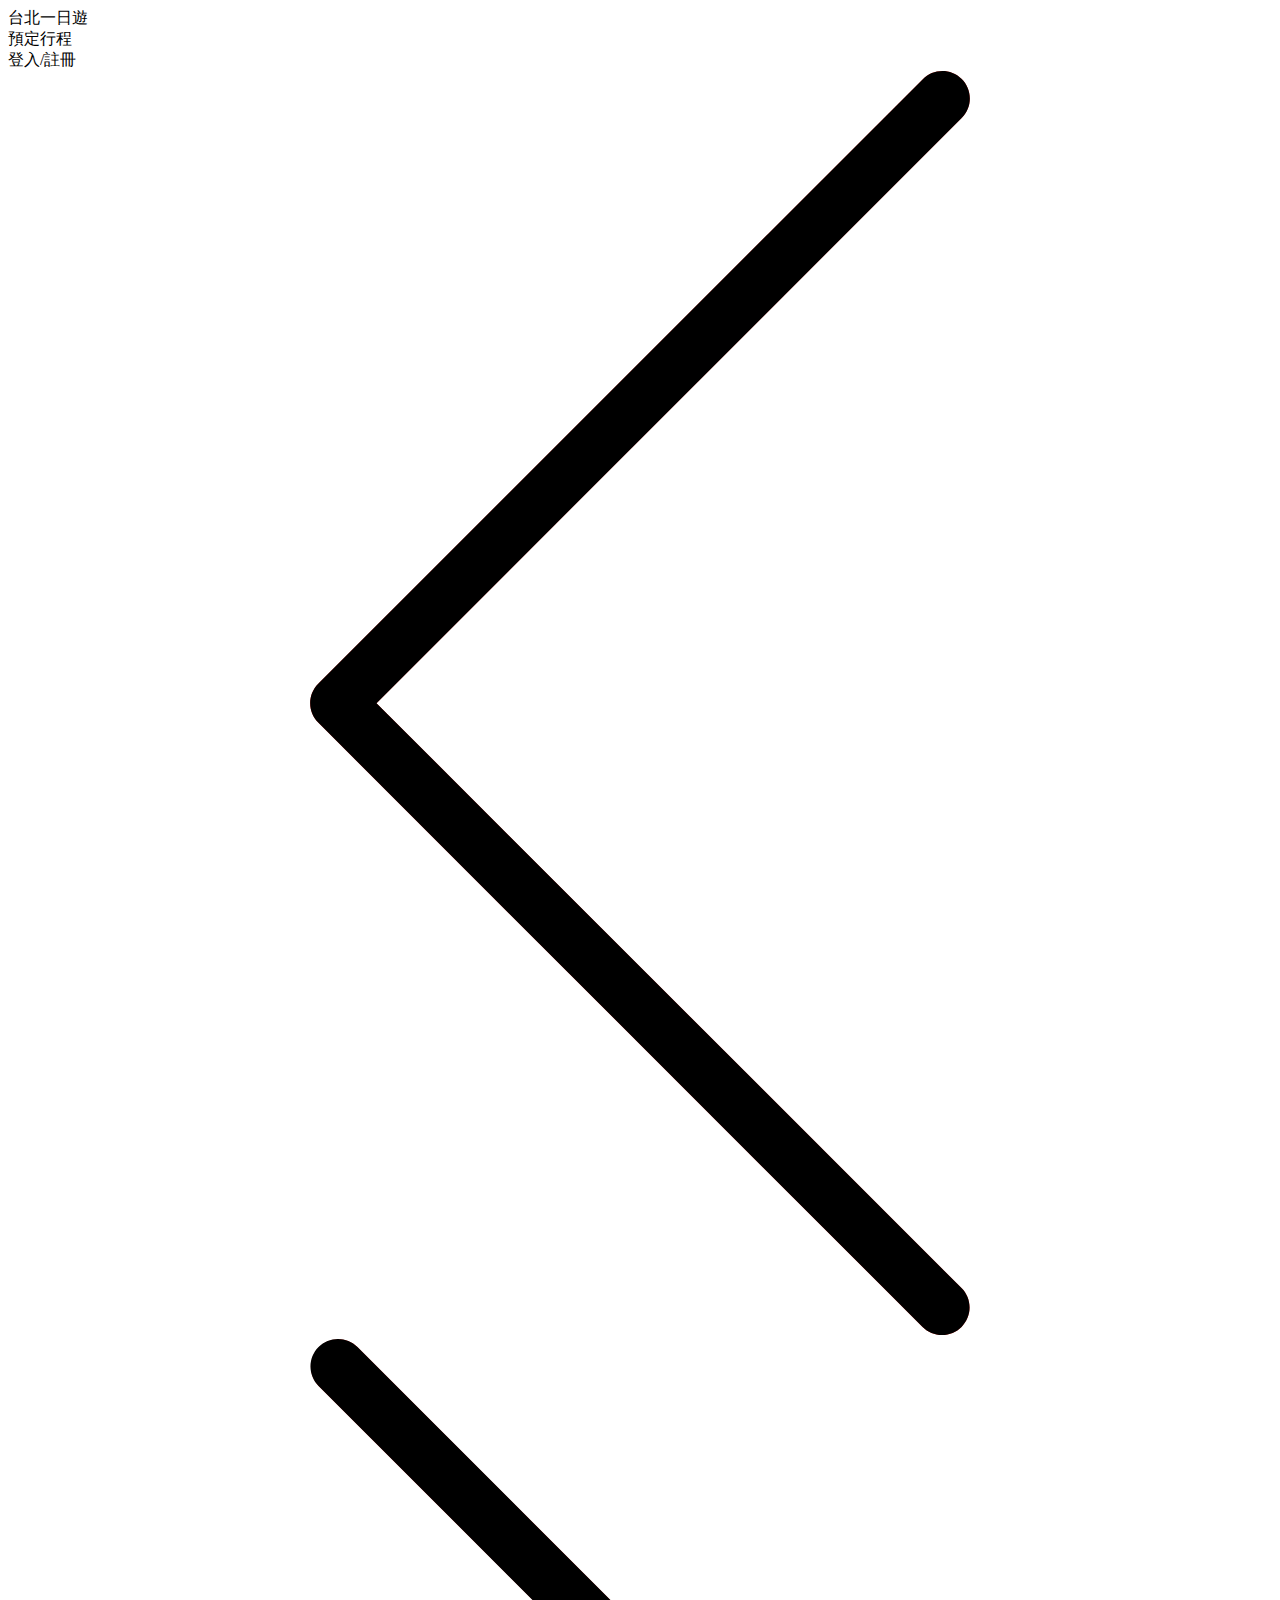
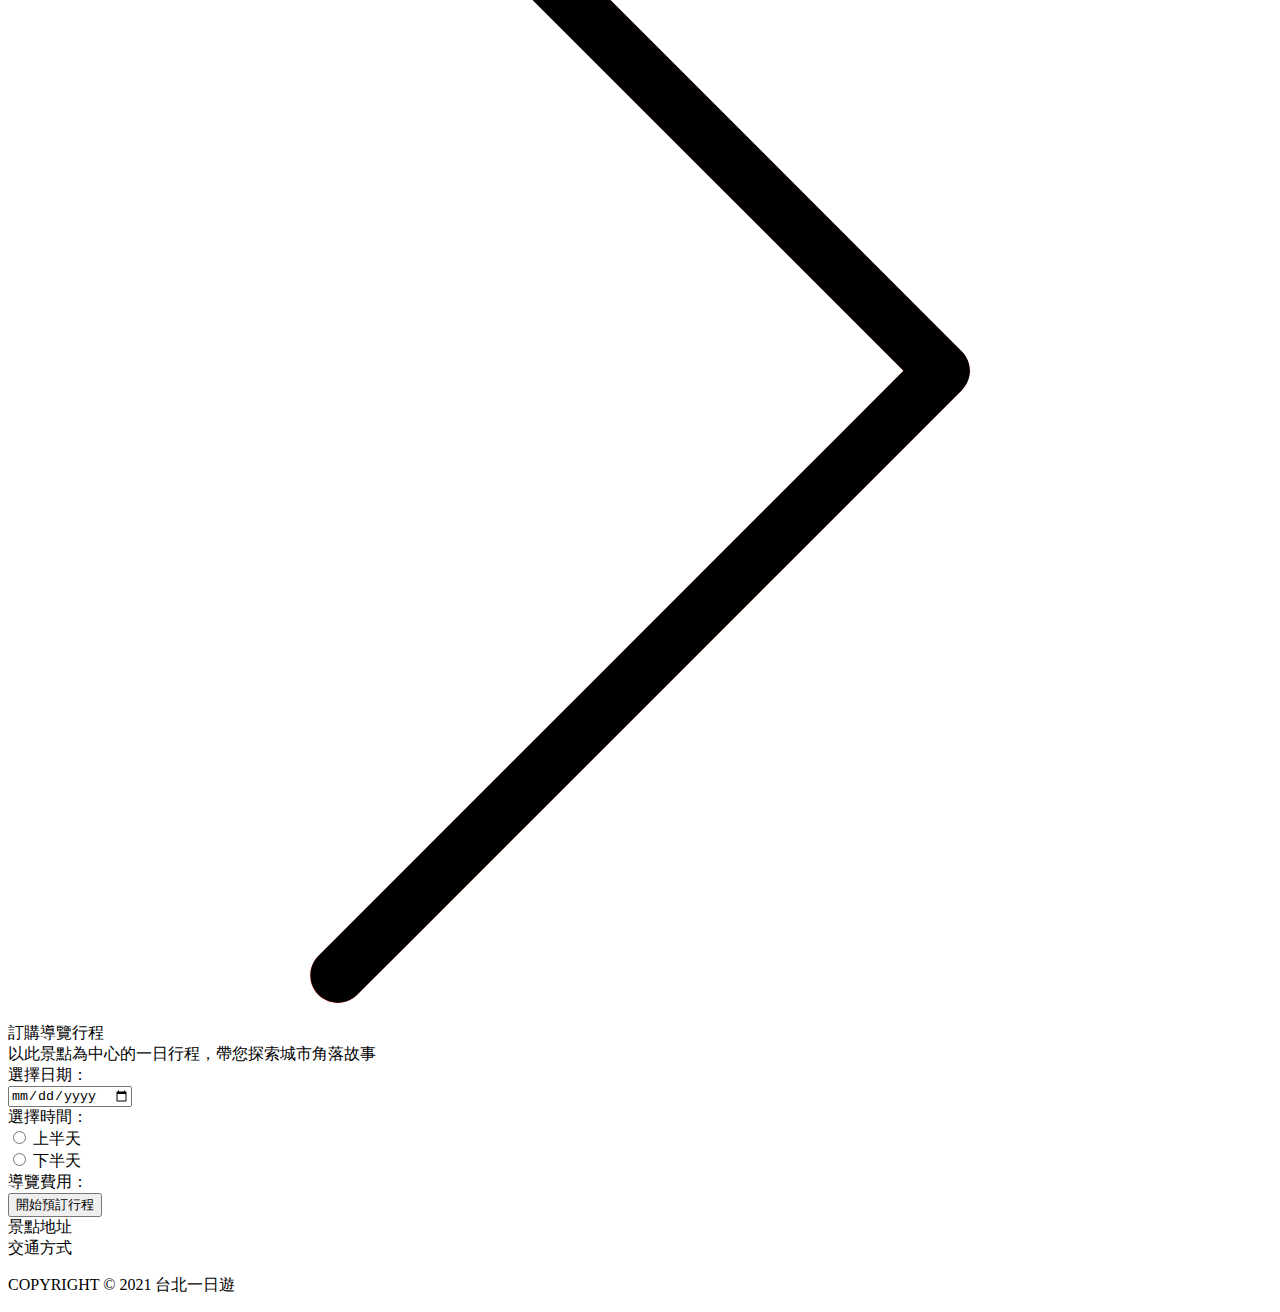
==== templates/attraction.html @ 61a6af25 "Frontend0503_2.2.0" ====
<!DOCTYPE html>
<html lang="en">

<head>
    <meta charset="UTF-8">
    <meta http-equiv="X-UA-Compatible" content="IE=edge">
    <meta name="viewport" content="width=device-width, initial-scale=1.0">
    <title>Document</title>
    <link rel="stylesheet" href="/style/Top.css" type="text/css">
    <link rel="stylesheet" href="/style/Footer.css" type="text/css">
    <link rel="stylesheet" href="/style/Main_attraction.css" type="text/css">
    <link rel="stylesheet" href="/style/img.css" type="text/css">

</head>

<header class="titleAndindex">
    <div class="headerIndexbox">
        <div>台北一日遊</div>
        <div class="box">
            <div>預定行程</div>
            <div>登入/註冊</div>
        </div>
    </div>
</header>

<body>
    <div class="contentSpace">
        <div id="bookingInfoBox">
            <div id="Bimgbox">
                <div class="imgbox">
                    <img src="[data-uri]"
                        id="arrow-left" />
                    <img src="[data-uri]"
                        id="arrow-right" />
                    <!--  -->
                    <div class="imgfooter">
                        <ul id="pagescroll"></ul>
                    </div>
                    <!--  -->
                    <!-- <ul id="pagescroll"></ul> -->
                    <div id="imagesscroll"></div>
                </div>
            </div>
            <div id="Binfobox">
                <div class="titlebox">
                    <div id="attractionName" class="title"></div>
                    <div id="attractionMRT" class="MRTinfo"></div>
                </div>
                <div class="bookingbox">
                    <div class="title">訂購導覽行程</div>
                    <div class="content">以此景點為中心的一日行程，帶您探索城市角落故事</div>
                    <form action="" id="bookingForm">
                        <div class="datebox">
                            <div class="title">選擇日期：</div>
                            <input type="date">
                        </div>
                        <div class="timebox">
                            <div class="title">選擇時間：</div>
                            <div class="noonbox">
                                <div class="noon">
                                    <input type="radio" name="time" value="noon" onclick="noonselect()"> 上半天
                                </div>
                                <div class="afternoon">
                                    <input type="radio" name="time" value="afternoon" onclick="afternoonselect()"> 下半天
                                </div>
                            </div>
                        </div>
                        <div class="paybox">
                            <div class="title">導覽費用：</div>
                            <div id="pay" class="pay"></div>
                        </div>
                        <button>開始預訂行程</button>
                    </form>
                </div>
            </div>
        </div>
        <div id="attractionInfoBox">
            <div id="abstract" class="abstract">
            </div>
            <div id="address" class="address">
                <div class="title">景點地址</div>
                <div id="addresscontent" class="content"></div>

            </div>
            <div class="Transportation">
                <div class="title">交通方式</div>
                <div id="Transcontent" class="content"></div>

            </div>
        </div>
    </div>
</body>

<footer>
    <p>COPYRIGHT © 2021 台北一日遊</p>
</footer>
<script type="text/javascript" src="/JS/click.js"></script>
<script type="text/javascript" src="/JS/attraction.js"></script>
<script type="text/javascript" src="/JS/img.js"></script>

</html>
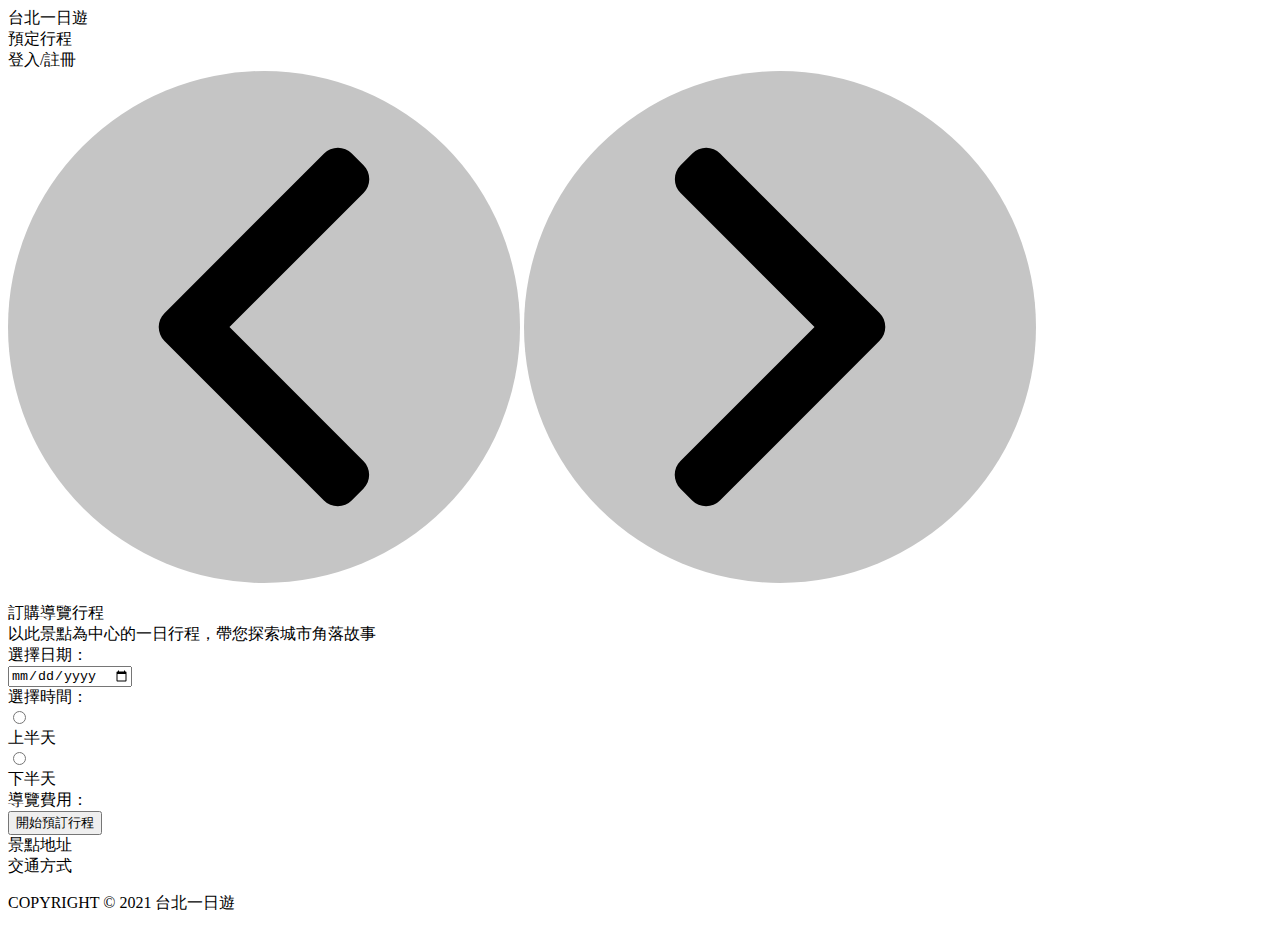
==== commit 51960d3e: "Frontend0503_2.2.3" ====
--- a/templates/attraction.html
+++ b/templates/attraction.html
@@ -28,9 +28,9 @@
         <div id="bookingInfoBox">
             <div id="Bimgbox">
                 <div class="imgbox">
-                    <img src="[data-uri]"
+                    <img src="[data-uri]"
                         id="arrow-left" />
-                    <img src="[data-uri]"
+                    <img src="[data-uri]"
                         id="arrow-right" />
                     <!--  -->
                     <div class="imgfooter">
@@ -58,10 +58,12 @@
                             <div class="title">選擇時間：</div>
                             <div class="noonbox">
                                 <div class="noon">
-                                    <input type="radio" name="time" value="noon" onclick="noonselect()"> 上半天
+                                    <input type="radio" name="time" value="noon" onclick="noonselect()">
+                                    <div>上半天</div>
                                 </div>
                                 <div class="afternoon">
-                                    <input type="radio" name="time" value="afternoon" onclick="afternoonselect()"> 下半天
+                                    <input type="radio" name="time" value="afternoon" onclick="afternoonselect()">
+                                    <div>下半天</div>
                                 </div>
                             </div>
                         </div>
@@ -74,6 +76,7 @@
                 </div>
             </div>
         </div>
+        <div class="splitline"></div>
         <div id="attractionInfoBox">
             <div id="abstract" class="abstract">
             </div>
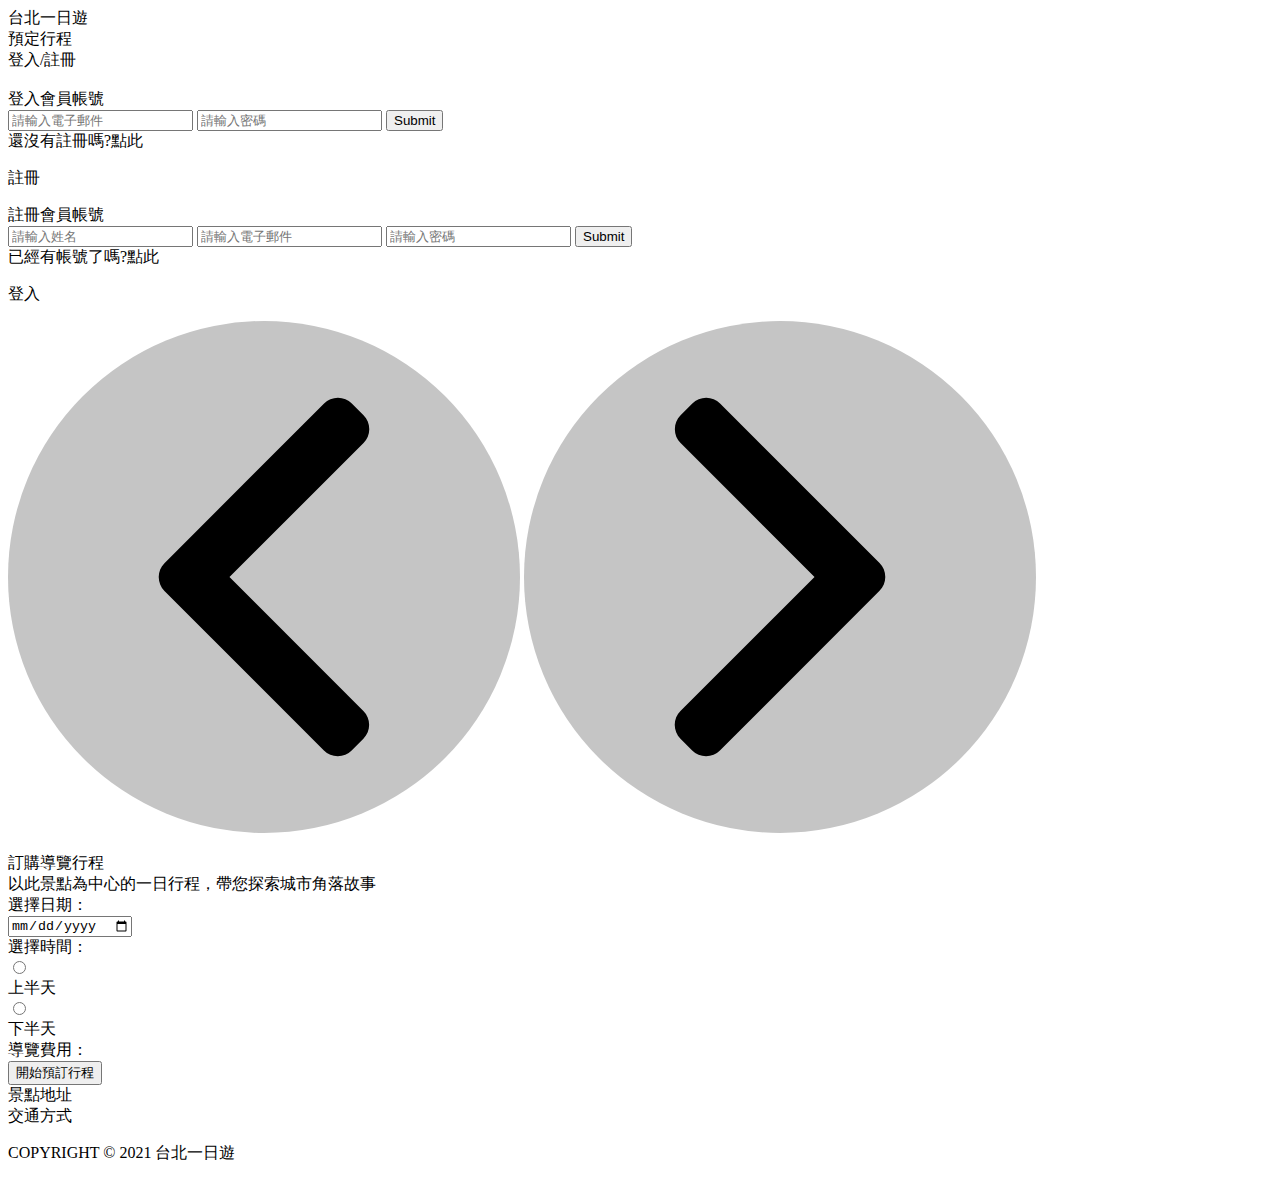
==== commit 29027d52: "Frontend0503_2.2.4" ====
--- a/templates/attraction.html
+++ b/templates/attraction.html
@@ -6,10 +6,11 @@
     <meta http-equiv="X-UA-Compatible" content="IE=edge">
     <meta name="viewport" content="width=device-width, initial-scale=1.0">
     <title>Document</title>
-    <link rel="stylesheet" href="/style/Top.css" type="text/css">
+    <!-- <link rel="stylesheet" href="/style/Top.css" type="text/css"> -->
     <link rel="stylesheet" href="/style/Footer.css" type="text/css">
     <link rel="stylesheet" href="/style/Main_attraction.css" type="text/css">
     <link rel="stylesheet" href="/style/img.css" type="text/css">
+    <link rel="stylesheet" href="/style/signB&B.css" type="text/css">
 
 </head>
 
@@ -24,6 +25,35 @@
 </header>
 
 <body>
+    <div id="signBackground"></div>
+    <div id="signBox">
+        <!-- 預設燈入為初始畫面 點擊後變更為註冊畫面 -->
+        <!--    div display切換 or JS生成 -->
+        <div class="head"></div>
+        <img src="/img/icon/close.png" alt="">
+        <div class="signinInfobox">
+            <form action="">
+                <div class="title">登入會員帳號</div>
+                <input type="text" name="signinEmail" placeholder="請輸入電子郵件" required>
+                <input type="text" name="signinPassword" placeholder="請輸入密碼" required>
+                <button>Submit</button>
+                <div class="content">還沒有註冊嗎?點此<p>註冊</p>
+                </div>
+            </form>
+        </div>
+        <div class="signupUpfobox">
+            <form action="">
+                <div class="title">註冊會員帳號</div>
+                <input type="text" name="signupUsername" placeholder="請輸入姓名" required>
+                <input type="text" name="signupPassword" placeholder="請輸入電子郵件" required>
+                <input type="text" name="signupPassword" placeholder="請輸入密碼" required>
+                <button>Submit</button>
+                <div class="content">已經有帳號了嗎?點此<p>登入</p>
+                </div>
+            </form>
+        </div>
+
+    </div>
     <div class="contentSpace">
         <div id="bookingInfoBox">
             <div id="Bimgbox">
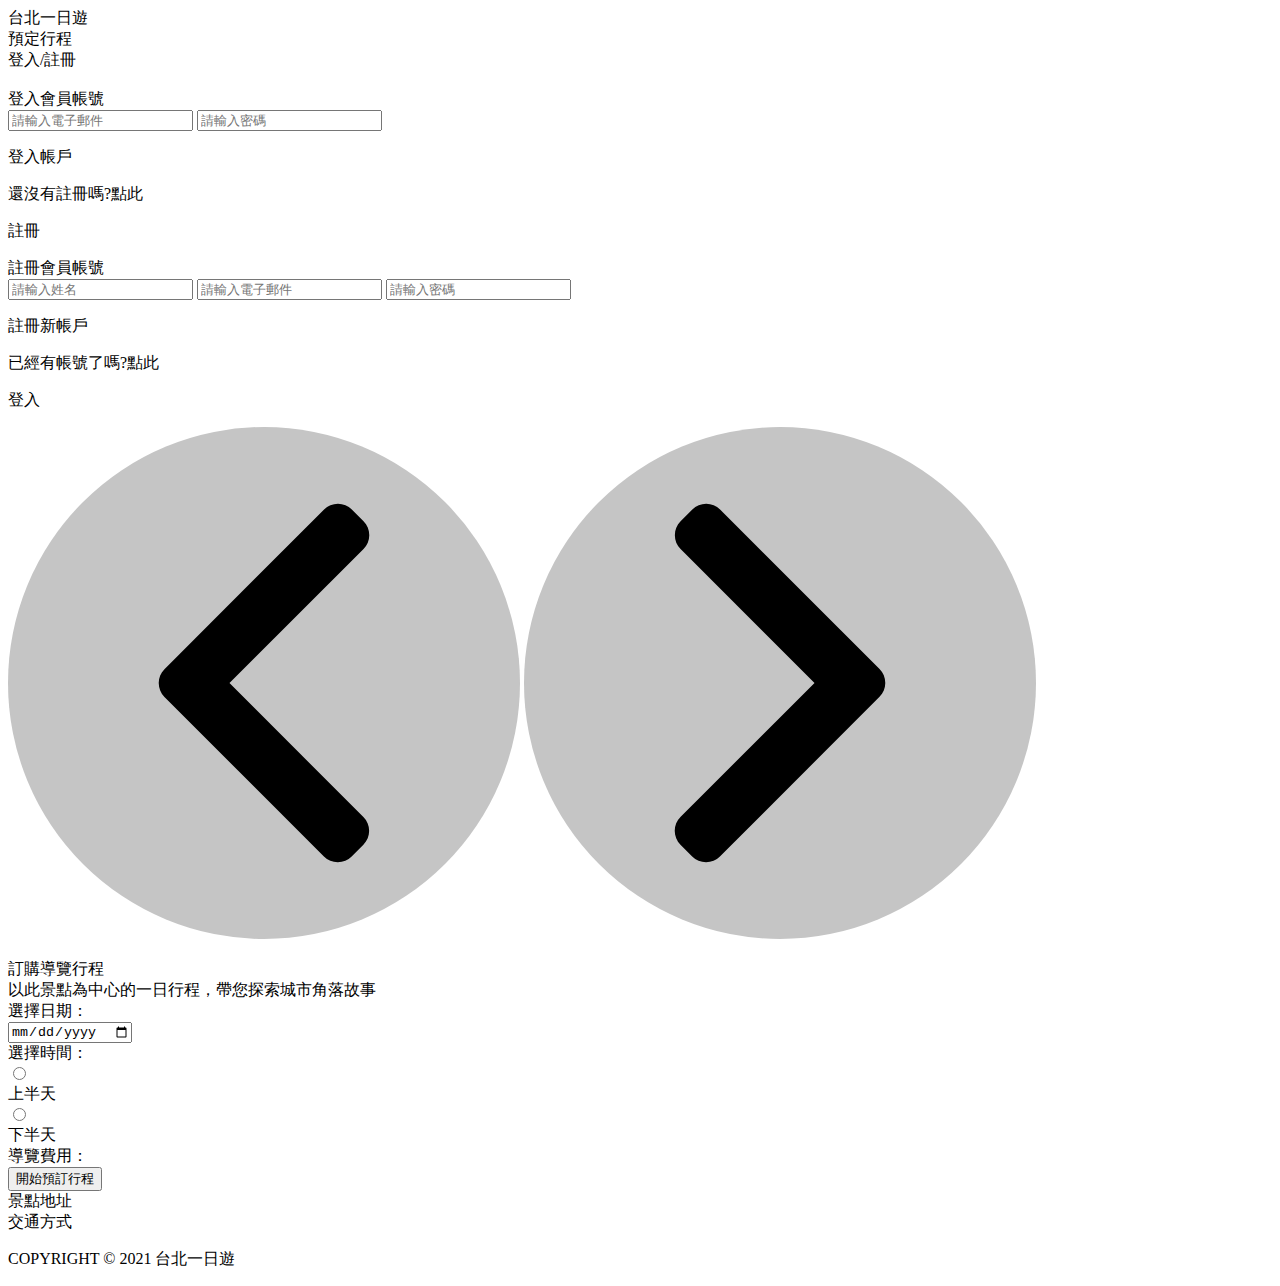
==== commit 794e3515: "Frontend0510_3.1.0" ====
--- a/templates/attraction.html
+++ b/templates/attraction.html
@@ -19,40 +19,47 @@
         <div>台北一日遊</div>
         <div class="box">
             <div>預定行程</div>
-            <div>登入/註冊</div>
+            <div id="singnboxBTN" onclick="showsignbox() ">登入/註冊</div>
         </div>
     </div>
 </header>
 
 <body>
-    <div id="signBackground"></div>
+    <div id="signBackground" onclick="closesignbox()"></div>
     <div id="signBox">
         <!-- 預設燈入為初始畫面 點擊後變更為註冊畫面 -->
         <!--    div display切換 or JS生成 -->
         <div class="head"></div>
-        <img src="/img/icon/close.png" alt="">
-        <div class="signinInfobox">
-            <form action="">
+        <img src="/img/icon/close.png" alt="" onclick="closesignbox()">
+        <div id="signinInfobox" class="signinInfobox">
+            <form id="A_signin" action="/A_signin" method="POST">
                 <div class="title">登入會員帳號</div>
                 <input type="text" name="signinEmail" placeholder="請輸入電子郵件" required>
                 <input type="text" name="signinPassword" placeholder="請輸入密碼" required>
-                <button>Submit</button>
-                <div class="content">還沒有註冊嗎?點此<p>註冊</p>
+                <div class="button" onclick="signin()">
+                    <p>登入帳戶</p>
+                </div>
+                <div id="signinMessage"></div>
+                <div class="content">還沒有註冊嗎?點此<p onclick="showsignUpInfo()">註冊</p>
                 </div>
             </form>
         </div>
-        <div class="signupUpfobox">
-            <form action="">
+        <div id="signupInfobox" class="signupInfobox">
+            <form id="A_signup" action="/A_signup" method="POST">
                 <div class="title">註冊會員帳號</div>
                 <input type="text" name="signupUsername" placeholder="請輸入姓名" required>
-                <input type="text" name="signupPassword" placeholder="請輸入電子郵件" required>
+                <input type="text" name="signupEnail" placeholder="請輸入電子郵件" required>
                 <input type="text" name="signupPassword" placeholder="請輸入密碼" required>
-                <button>Submit</button>
-                <div class="content">已經有帳號了嗎?點此<p>登入</p>
+                <div class="button" onclick="signup()">
+                    <p>
+                        註冊新帳戶
+                    </p>
+                </div>
+                <div id="signupMessage"></div>
+                <div class="content">已經有帳號了嗎?點此<p onclick="showsignInInfo()">登入</p>
                 </div>
             </form>
         </div>
-
     </div>
     <div class="contentSpace">
         <div id="bookingInfoBox">
@@ -130,5 +137,6 @@
 <script type="text/javascript" src="/JS/click.js"></script>
 <script type="text/javascript" src="/JS/attraction.js"></script>
 <script type="text/javascript" src="/JS/img.js"></script>
+<script type="text/javascript" src="/JS/sign.js"></script>
 
 </html>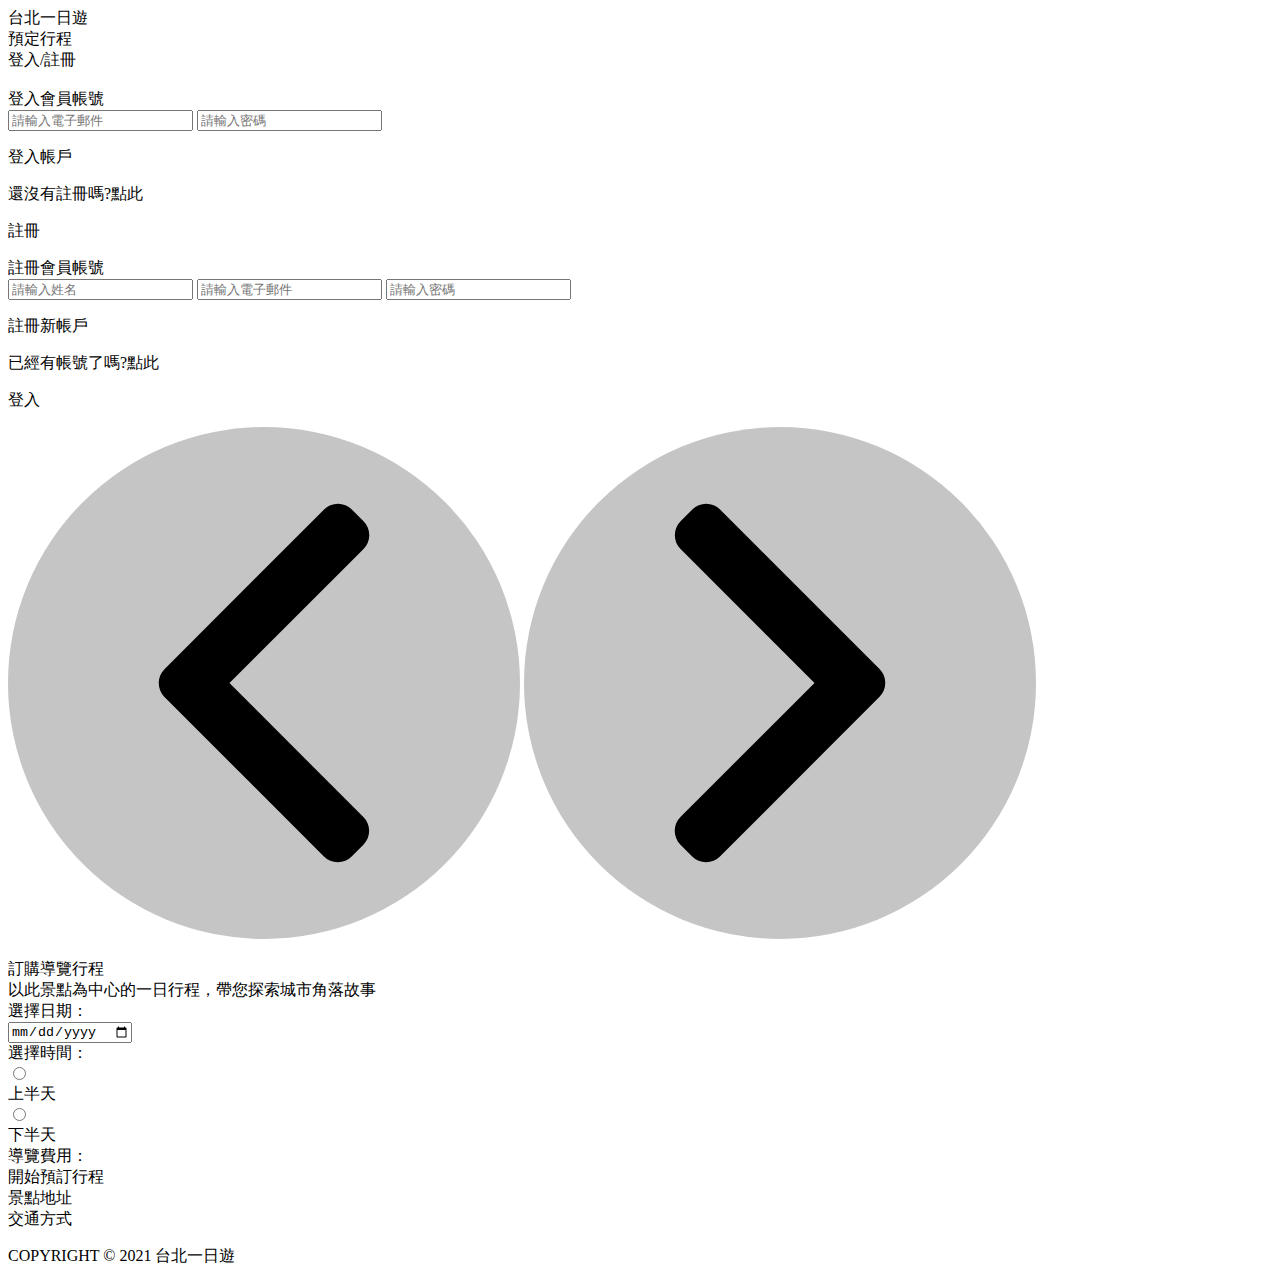
==== commit 635b0248: "Frontend0517_4.0.0" ====
--- a/templates/attraction.html
+++ b/templates/attraction.html
@@ -16,9 +16,9 @@
 
 <header class="titleAndindex">
     <div class="headerIndexbox">
-        <div>台北一日遊</div>
+        <div onclick="gohomepage()">台北一日遊</div>
         <div class="box">
-            <div>預定行程</div>
+            <div onclick="booking()">預定行程</div>
             <div id="singnboxBTN" onclick="showsignbox() ">登入/註冊</div>
         </div>
     </div>
@@ -35,7 +35,7 @@
             <form id="A_signin" action="/A_signin" method="POST">
                 <div class="title">登入會員帳號</div>
                 <input type="text" name="signinEmail" placeholder="請輸入電子郵件" required>
-                <input type="text" name="signinPassword" placeholder="請輸入密碼" required>
+                <input type="password" name="signinPassword" placeholder="請輸入密碼" required>
                 <div class="button" onclick="signin()">
                     <p>登入帳戶</p>
                 </div>
@@ -89,17 +89,17 @@
                     <form action="" id="bookingForm">
                         <div class="datebox">
                             <div class="title">選擇日期：</div>
-                            <input type="date">
+                            <input type="date" name="date">
                         </div>
                         <div class="timebox">
                             <div class="title">選擇時間：</div>
                             <div class="noonbox">
                                 <div class="noon">
-                                    <input type="radio" name="time" value="noon" onclick="noonselect()">
+                                    <input type="radio" name="time" id="noon" onclick="noonselect()">
                                     <div>上半天</div>
                                 </div>
                                 <div class="afternoon">
-                                    <input type="radio" name="time" value="afternoon" onclick="afternoonselect()">
+                                    <input type="radio" name="time" id="afternoon" onclick="afternoonselect()">
                                     <div>下半天</div>
                                 </div>
                             </div>
@@ -108,7 +108,7 @@
                             <div class="title">導覽費用：</div>
                             <div id="pay" class="pay"></div>
                         </div>
-                        <button>開始預訂行程</button>
+                        <div id="bookingBTM" onclick="booking()">開始預訂行程</div>
                     </form>
                 </div>
             </div>
